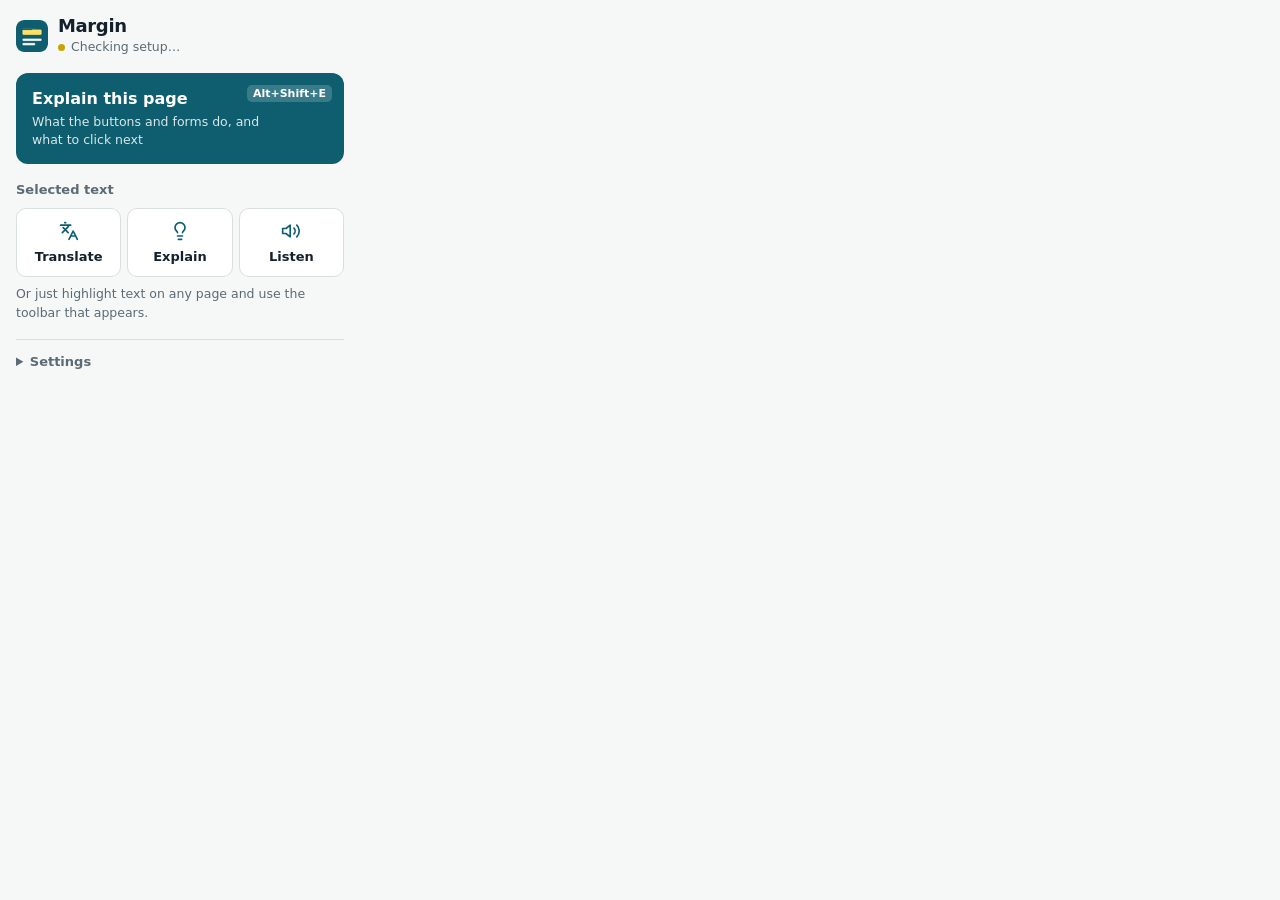
==== popup.html @ b7213889 "Margin: language and page guide extension" ====
<!doctype html>
<html lang="en">
<head>
  <meta charset="utf-8">
  <meta name="viewport" content="width=device-width, initial-scale=1">
  <title>Margin</title>
  <link rel="stylesheet" href="popup.css">
</head>
<body>
  <main>
    <header class="top">
      <img src="icons/icon48.png" width="32" height="32" alt="">
      <div>
        <h1>Margin</h1>
        <p id="state" class="state">Checking setup…</p>
      </div>
    </header>

    <button id="guide" class="primary" type="button">
      <span class="primary-title">Explain this page</span>
      <span class="primary-sub">What the buttons and forms do, and what to click next</span>
      <kbd>Alt+Shift+E</kbd>
    </button>

    <section aria-labelledby="sel-h">
      <h2 id="sel-h">Selected text</h2>
      <div class="trio">
        <button id="translate" type="button">
          <svg viewBox="0 0 24 24" aria-hidden="true"><path d="M5 8l6 6M4 14l6-6 2-3M2 5h12M7 2h1M22 22l-5-10-5 10M14 18h6"/></svg>
          Translate
        </button>
        <button id="explain" type="button">
          <svg viewBox="0 0 24 24" aria-hidden="true"><path d="M15 14c.2-1 .7-1.7 1.5-2.5 1-.9 1.5-2.2 1.5-3.5A6 6 0 0 0 6 8c0 1 .2 2.2 1.5 3.5.7.7 1.3 1.5 1.5 2.5M9 18h6M10 22h4"/></svg>
          Explain
        </button>
        <button id="listen" type="button">
          <svg viewBox="0 0 24 24" aria-hidden="true"><path d="M11 5 6 9H2v6h4l5 4V5zM15.5 8.5a5 5 0 0 1 0 7M19 5a10 10 0 0 1 0 14"/></svg>
          Listen
        </button>
      </div>
      <p class="tip">Or just highlight text on any page and use the toolbar that appears.</p>
    </section>

    <section id="result" class="result" aria-live="polite" hidden>
      <p id="resultText"></p>
      <div class="result-actions" id="resultActions" hidden>
        <button id="play" type="button" class="ghost">Listen</button>
        <button id="copy" type="button" class="ghost">Copy</button>
      </div>
    </section>

    <details id="settings">
      <summary>Settings</summary>
      <div class="fields">
        <label for="language">Your language</label>
        <select id="language"></select>
        <p class="hint">Translations, explanations and page guides are written in this language.</p>

        <label>On-device AI <span class="opt">(free, no key)</span></label>
        <p id="localState" class="hint">Checking…</p>
        <button id="localBtn" type="button" class="ghost" hidden>Download model</button>

        <label for="key">Anthropic API key</label>
        <input id="key" type="password" placeholder="sk-ant-…" autocomplete="off" spellcheck="false">

        <label for="model">Model <span class="opt">(optional)</span></label>
        <input id="model" placeholder="claude-sonnet-4-6" autocomplete="off" spellcheck="false">

        <div class="save-row">
          <button id="save" type="button" class="solid">Save</button>
          <span id="saved" role="status"></span>
        </div>
        <p class="hint">Short text translates and explains for free, with no key. Long text, full explanations and page guides need one. Your key stays in this browser. Free mode sends the selected text to MyMemory and dictionaryapi.dev. With a key, the selected text or the page's title, headings, visible text and button labels go to Anthropic. Anything typed into form fields is never read.</p>
      </div>
    </details>
  </main>
  <script src="popup.js"></script>
</body>
</html>
---- popup.css ----
* { box-sizing: border-box; }
:root {
  color-scheme: light dark;
  --paper: #f6f8f7; --card: #ffffff; --ink: #14202b; --mute: #5b6a75; --line: #d9dfde;
  --teal: #0e5e6f; --teal-fg: #ffffff; --mark: #ffe066; --soft: #eaf0ef;
}
@media (prefers-color-scheme: dark) {
  :root { --paper: #10181f; --card: #16222b; --ink: #eaf0f1; --mute: #9db0b8; --line: #2b3b46;
          --teal: #5fc0d3; --teal-fg: #08222a; --soft: #1e2d37; }
}
body { margin: 0; width: 360px; background: var(--paper); color: var(--ink);
  font: 14px/1.5 system-ui, -apple-system, "Segoe UI", Roboto, sans-serif; }
main { padding: 16px; display: flex; flex-direction: column; gap: 16px; }
button, select, input { font: inherit; color: inherit; }
button { cursor: pointer; }
:focus-visible { outline: 2px solid var(--teal); outline-offset: 2px; }

.top { display: flex; align-items: center; gap: 10px; }
.top img { border-radius: 8px; }
h1 { margin: 0; font-size: 18px; letter-spacing: -.02em; line-height: 1.1; }
.state { margin: 2px 0 0; font-size: 12.5px; color: var(--mute); }
.state::before { content: ""; display: inline-block; width: 7px; height: 7px; margin-right: 6px; border-radius: 50%; background: #c9a400; }
.state.ready::before { background: #2f9e6b; }

.primary { position: relative; text-align: left; border: 0; border-radius: 12px; padding: 14px 16px;
  background: var(--teal); color: var(--teal-fg); display: flex; flex-direction: column; gap: 2px; }
.primary:hover { filter: brightness(1.08); }
.primary-title { font-size: 16px; font-weight: 650; }
.primary-sub { font-size: 12.5px; opacity: .85; max-width: 230px; }
.primary kbd { position: absolute; right: 12px; top: 12px; font: 600 11px system-ui; padding: 2px 6px;
  border-radius: 5px; background: rgba(255,255,255,.18); }
@media (prefers-color-scheme: dark) { .primary kbd { background: rgba(0,0,0,.15); } }

h2 { margin: 0 0 8px; font-size: 13px; font-weight: 650; color: var(--mute); }
.trio { display: grid; grid-template-columns: repeat(3, 1fr); gap: 6px; }
.trio button { display: flex; flex-direction: column; align-items: center; gap: 6px; padding: 12px 4px 10px;
  border: 1px solid var(--line); border-radius: 10px; background: var(--card); font-size: 13px; font-weight: 550; }
.trio button:hover { border-color: var(--teal); background: var(--soft); }
.trio svg { width: 20px; height: 20px; fill: none; stroke: var(--teal); stroke-width: 2; stroke-linecap: round; stroke-linejoin: round; }
.tip { margin: 8px 0 0; font-size: 12.5px; color: var(--mute); }

.result { padding: 12px 14px; border: 1px solid var(--line); border-left: 3px solid var(--mark); border-radius: 4px 10px 10px 4px; background: var(--card); }
.result p { margin: 0; white-space: pre-wrap; overflow-wrap: anywhere; max-height: 200px; overflow: auto; }
.result-actions { display: flex; gap: 6px; margin-top: 10px; }
.ghost { border: 1px solid var(--line); background: transparent; border-radius: 7px; padding: 5px 10px; font-size: 12.5px; font-weight: 550; }
.ghost:hover { background: var(--soft); }

details { border-top: 1px solid var(--line); padding-top: 12px; }
summary { cursor: pointer; font-size: 13px; font-weight: 650; color: var(--mute); }
.fields { display: flex; flex-direction: column; gap: 6px; padding-top: 12px; }
label { font-size: 13px; font-weight: 600; margin-top: 4px; }
.opt { font-weight: 400; color: var(--mute); }
select, input { width: 100%; padding: 8px 10px; border: 1px solid var(--line); border-radius: 8px; background: var(--card); }
.hint { margin: 0; font-size: 12px; color: var(--mute); }
.save-row { display: flex; align-items: center; gap: 10px; margin-top: 6px; }
.solid { border: 0; border-radius: 8px; padding: 8px 16px; background: var(--ink); color: var(--paper); font-weight: 600; }
#saved { font-size: 12.5px; color: #2f9e6b; }
@media (prefers-reduced-motion: no-preference) { .primary, .trio button { transition: background .12s, border-color .12s, filter .12s; } }
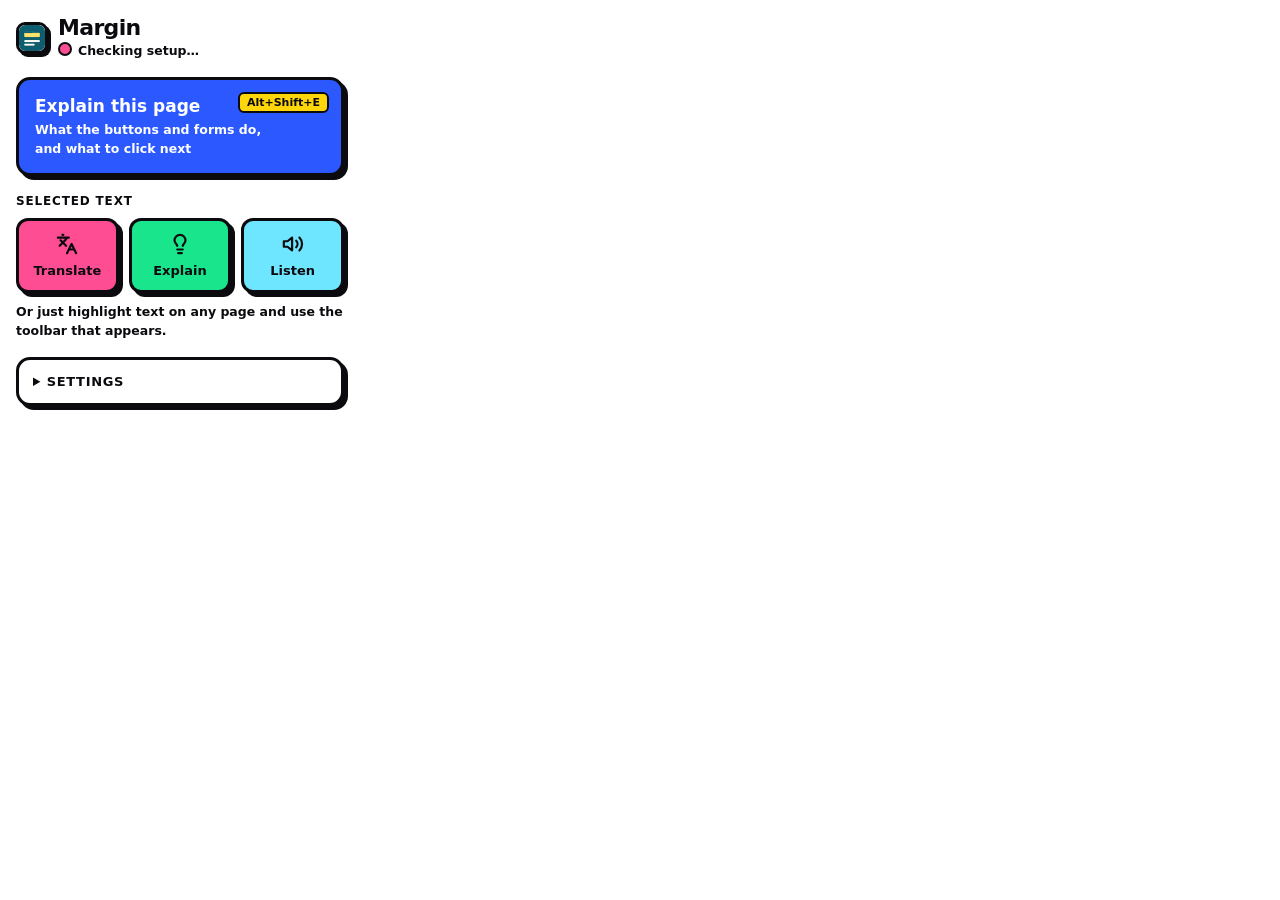
==== commit 366e8838: "ui minor change" ====
--- a/popup.html
+++ b/popup.html
@@ -42,6 +42,10 @@
     </section>
 
     <section id="result" class="result" aria-live="polite" hidden>
+      <div id="resultLang" class="result-lang" hidden>
+        <label for="targetLang">Translate into</label>
+        <select id="targetLang"></select>
+      </div>
       <p id="resultText"></p>
       <div class="result-actions" id="resultActions" hidden>
         <button id="play" type="button" class="ghost">Listen</button>
@@ -70,7 +74,7 @@
           <button id="save" type="button" class="solid">Save</button>
           <span id="saved" role="status"></span>
         </div>
-        <p class="hint">Short text translates and explains for free, with no key. Long text, full explanations and page guides need one. Your key stays in this browser. Free mode sends the selected text to MyMemory and dictionaryapi.dev. With a key, the selected text or the page's title, headings, visible text and button labels go to Anthropic. Anything typed into form fields is never read.</p>
+        <p class="hint">Short text translates and explains for free, with no key. Long text, full explanations and page guides need one. Your key stays in this browser. Free mode sends the selected text to MyMemory and dictionaryapi.dev. Selecting a single word also looks it up on Wikipedia and Wiktionary. With a key, the selected text or the page's title, headings, visible text and button labels go to Anthropic. Anything typed into form fields is never read.</p>
       </div>
     </details>
   </main>
--- a/popup.css
+++ b/popup.css
@@ -1,58 +1,67 @@
 * { box-sizing: border-box; }
 :root {
-  color-scheme: light dark;
-  --paper: #f6f8f7; --card: #ffffff; --ink: #14202b; --mute: #5b6a75; --line: #d9dfde;
-  --teal: #0e5e6f; --teal-fg: #ffffff; --mark: #ffe066; --soft: #eaf0ef;
-}
-@media (prefers-color-scheme: dark) {
-  :root { --paper: #10181f; --card: #16222b; --ink: #eaf0f1; --mute: #9db0b8; --line: #2b3b46;
-          --teal: #5fc0d3; --teal-fg: #08222a; --soft: #1e2d37; }
+  color-scheme: light;
+  --ink: #0b0b0f; --paper: #ffffff; --mute: #2d3240;
+  --blue: #2b59ff; --pink: #ff4d94; --yellow: #ffd60a; --cyan: #6fe6ff; --green: #19e68c; --orange: #ffb23f;
+  --shadow: 4px 4px 0 var(--ink);
 }
 body { margin: 0; width: 360px; background: var(--paper); color: var(--ink);
   font: 14px/1.5 system-ui, -apple-system, "Segoe UI", Roboto, sans-serif; }
 main { padding: 16px; display: flex; flex-direction: column; gap: 16px; }
 button, select, input { font: inherit; color: inherit; }
 button { cursor: pointer; }
-:focus-visible { outline: 2px solid var(--teal); outline-offset: 2px; }
+:focus-visible { outline: 3px solid var(--ink); outline-offset: 2px; }
 
 .top { display: flex; align-items: center; gap: 10px; }
-.top img { border-radius: 8px; }
-h1 { margin: 0; font-size: 18px; letter-spacing: -.02em; line-height: 1.1; }
-.state { margin: 2px 0 0; font-size: 12.5px; color: var(--mute); }
-.state::before { content: ""; display: inline-block; width: 7px; height: 7px; margin-right: 6px; border-radius: 50%; background: #c9a400; }
-.state.ready::before { background: #2f9e6b; }
+.top img { border-radius: 9px; border: 3px solid var(--ink); box-shadow: 3px 3px 0 var(--ink); background: var(--paper); }
+h1 { margin: 0; font-size: 22px; font-weight: 900; letter-spacing: -.03em; line-height: 1.1; }
+.state { margin: 2px 0 0; font-size: 12.5px; font-weight: 700; }
+.state::before { content: ""; display: inline-block; width: 10px; height: 10px; margin-right: 6px; border-radius: 50%;
+  background: var(--pink); border: 2px solid var(--ink); vertical-align: -1px; }
+.state.ready::before { background: var(--green); }
 
-.primary { position: relative; text-align: left; border: 0; border-radius: 12px; padding: 14px 16px;
-  background: var(--teal); color: var(--teal-fg); display: flex; flex-direction: column; gap: 2px; }
-.primary:hover { filter: brightness(1.08); }
-.primary-title { font-size: 16px; font-weight: 650; }
-.primary-sub { font-size: 12.5px; opacity: .85; max-width: 230px; }
-.primary kbd { position: absolute; right: 12px; top: 12px; font: 600 11px system-ui; padding: 2px 6px;
-  border-radius: 5px; background: rgba(255,255,255,.18); }
-@media (prefers-color-scheme: dark) { .primary kbd { background: rgba(0,0,0,.15); } }
+.primary { position: relative; text-align: left; border: 3px solid var(--ink); border-radius: 14px; padding: 14px 16px;
+  background: var(--blue); color: #fff; display: flex; flex-direction: column; gap: 2px; box-shadow: var(--shadow); }
+.primary:hover { transform: translate(-2px, -2px); box-shadow: 6px 6px 0 var(--ink); }
+.primary:active { transform: translate(2px, 2px); box-shadow: 0 0 0 var(--ink); }
+.primary-title { font-size: 17px; font-weight: 900; }
+.primary-sub { font-size: 12.5px; font-weight: 550; max-width: 230px; }
+.primary kbd { position: absolute; right: 12px; top: 12px; font: 800 11px system-ui; padding: 2px 7px;
+  border-radius: 6px; background: var(--yellow); color: var(--ink); border: 2px solid var(--ink); }
 
-h2 { margin: 0 0 8px; font-size: 13px; font-weight: 650; color: var(--mute); }
-.trio { display: grid; grid-template-columns: repeat(3, 1fr); gap: 6px; }
+h2 { margin: 0 0 8px; font-size: 12px; font-weight: 900; letter-spacing: .07em; text-transform: uppercase; }
+.trio { display: grid; grid-template-columns: repeat(3, 1fr); gap: 10px; }
 .trio button { display: flex; flex-direction: column; align-items: center; gap: 6px; padding: 12px 4px 10px;
-  border: 1px solid var(--line); border-radius: 10px; background: var(--card); font-size: 13px; font-weight: 550; }
-.trio button:hover { border-color: var(--teal); background: var(--soft); }
-.trio svg { width: 20px; height: 20px; fill: none; stroke: var(--teal); stroke-width: 2; stroke-linecap: round; stroke-linejoin: round; }
-.tip { margin: 8px 0 0; font-size: 12.5px; color: var(--mute); }
+  border: 3px solid var(--ink); border-radius: 12px; background: var(--paper); font-size: 13px; font-weight: 800; box-shadow: var(--shadow); }
+#translate { background: var(--pink); }
+#explain { background: var(--green); }
+#listen { background: var(--cyan); }
+.trio button:hover { transform: translate(-2px, -2px); box-shadow: 6px 6px 0 var(--ink); }
+.trio button:active { transform: translate(2px, 2px); box-shadow: 0 0 0 var(--ink); }
+.trio svg { width: 22px; height: 22px; fill: none; stroke: var(--ink); stroke-width: 2.4; stroke-linecap: round; stroke-linejoin: round; }
+.tip { margin: 10px 0 0; font-size: 12.5px; font-weight: 550; }
 
-.result { padding: 12px 14px; border: 1px solid var(--line); border-left: 3px solid var(--mark); border-radius: 4px 10px 10px 4px; background: var(--card); }
-.result p { margin: 0; white-space: pre-wrap; overflow-wrap: anywhere; max-height: 200px; overflow: auto; }
-.result-actions { display: flex; gap: 6px; margin-top: 10px; }
-.ghost { border: 1px solid var(--line); background: transparent; border-radius: 7px; padding: 5px 10px; font-size: 12.5px; font-weight: 550; }
-.ghost:hover { background: var(--soft); }
+.result { padding: 12px 14px; border: 3px solid var(--ink); border-radius: 12px; background: var(--paper); box-shadow: var(--shadow); }
+.result p { margin: 0; white-space: pre-wrap; overflow-wrap: anywhere; max-height: 240px; overflow: auto; font-weight: 550; }
+.result-lang { display: flex; align-items: center; gap: 8px; margin-bottom: 10px; }
+.result-lang label { margin: 0; white-space: nowrap; font-size: 12.5px; }
+.result-lang select { flex: 1; min-width: 0; padding: 5px 8px; font-weight: 700; }
+.result-actions { display: flex; gap: 8px; margin-top: 10px; }
+.ghost { border: 2px solid var(--ink); background: var(--paper); border-radius: 9px; padding: 5px 11px; font-size: 12.5px; font-weight: 800; }
+.ghost:hover { background: var(--green); }
 
-details { border-top: 1px solid var(--line); padding-top: 12px; }
-summary { cursor: pointer; font-size: 13px; font-weight: 650; color: var(--mute); }
+details { background: var(--paper); border: 3px solid var(--ink); border-radius: 14px; padding: 12px 14px; box-shadow: var(--shadow); }
+summary { cursor: pointer; font-size: 13px; font-weight: 900; letter-spacing: .05em; text-transform: uppercase; }
 .fields { display: flex; flex-direction: column; gap: 6px; padding-top: 12px; }
-label { font-size: 13px; font-weight: 600; margin-top: 4px; }
-.opt { font-weight: 400; color: var(--mute); }
-select, input { width: 100%; padding: 8px 10px; border: 1px solid var(--line); border-radius: 8px; background: var(--card); }
+label { font-size: 13px; font-weight: 800; margin-top: 4px; }
+.opt { font-weight: 500; color: var(--mute); }
+select, input { width: 100%; padding: 8px 10px; border: 2px solid var(--ink); border-radius: 9px; background: var(--paper); }
 .hint { margin: 0; font-size: 12px; color: var(--mute); }
 .save-row { display: flex; align-items: center; gap: 10px; margin-top: 6px; }
-.solid { border: 0; border-radius: 8px; padding: 8px 16px; background: var(--ink); color: var(--paper); font-weight: 600; }
-#saved { font-size: 12.5px; color: #2f9e6b; }
-@media (prefers-reduced-motion: no-preference) { .primary, .trio button { transition: background .12s, border-color .12s, filter .12s; } }
+.solid { border: 2px solid var(--ink); border-radius: 9px; padding: 8px 18px; background: var(--pink); color: var(--ink); font-weight: 900; box-shadow: 3px 3px 0 var(--ink); }
+.solid:hover { transform: translate(-1px, -1px); box-shadow: 4px 4px 0 var(--ink); }
+.solid:active { transform: translate(2px, 2px); box-shadow: none; }
+#saved { font-size: 12.5px; font-weight: 800; color: #0a7a46; }
+@media (prefers-reduced-motion: no-preference) {
+  .primary, .trio button, .solid, .ghost { transition: transform .08s, box-shadow .08s, background .08s; }
+}
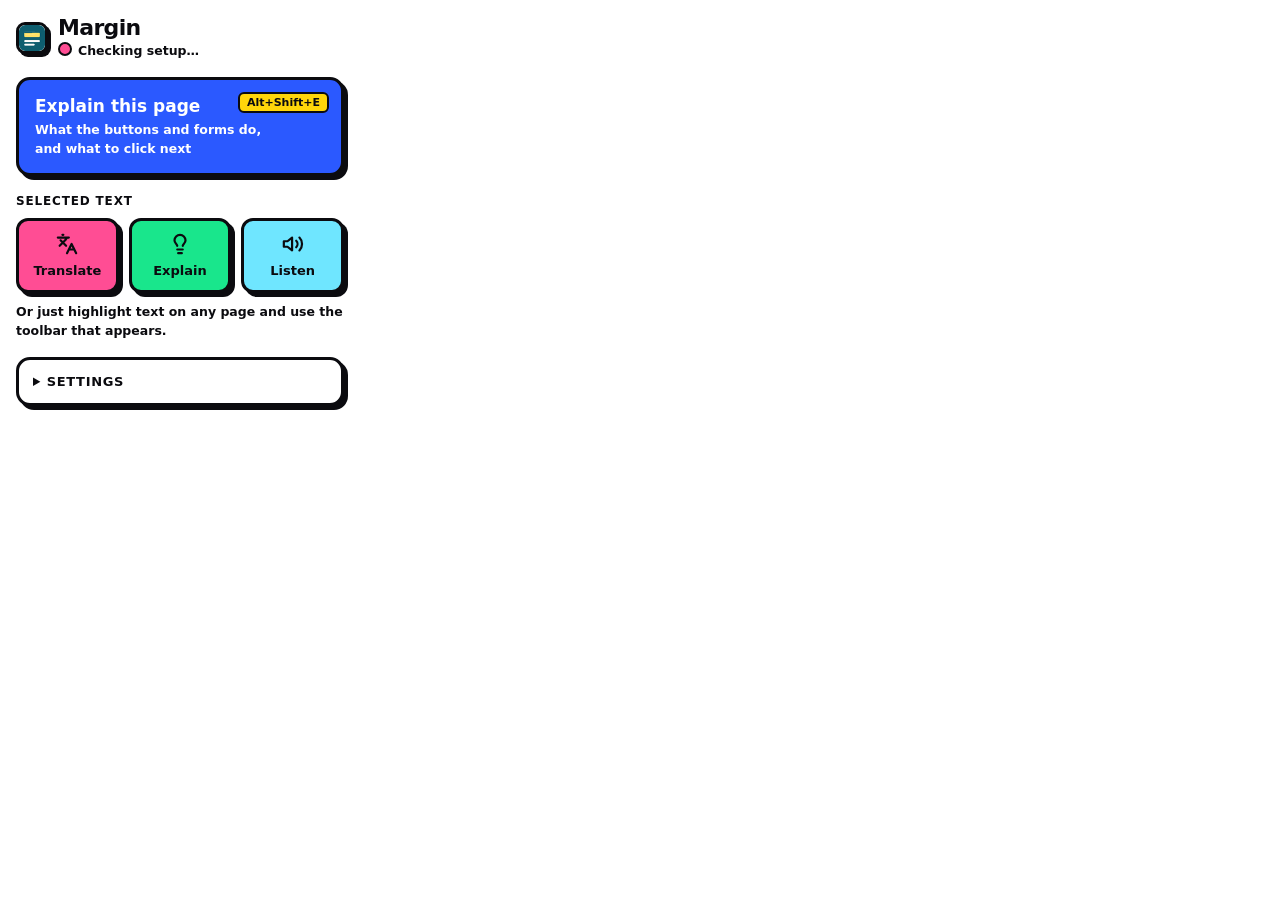
==== commit d2b03d09: "Switched from anthropic api key to gemini api key" ====
--- a/popup.html
+++ b/popup.html
@@ -64,17 +64,17 @@
         <p id="localState" class="hint">Checking…</p>
         <button id="localBtn" type="button" class="ghost" hidden>Download model</button>
 
-        <label for="key">Anthropic API key</label>
-        <input id="key" type="password" placeholder="sk-ant-…" autocomplete="off" spellcheck="false">
+        <label for="key">Gemini API key</label>
+        <input id="key" type="password" placeholder="AIza…" autocomplete="off" spellcheck="false">
 
         <label for="model">Model <span class="opt">(optional)</span></label>
-        <input id="model" placeholder="claude-sonnet-4-6" autocomplete="off" spellcheck="false">
+        <input id="model" placeholder="gemini-3.8-flash" autocomplete="off" spellcheck="false">
 
         <div class="save-row">
           <button id="save" type="button" class="solid">Save</button>
           <span id="saved" role="status"></span>
         </div>
-        <p class="hint">Short text translates and explains for free, with no key. Long text, full explanations and page guides need one. Your key stays in this browser. Free mode sends the selected text to MyMemory and dictionaryapi.dev. Selecting a single word also looks it up on Wikipedia and Wiktionary. With a key, the selected text or the page's title, headings, visible text and button labels go to Anthropic. Anything typed into form fields is never read.</p>
+        <p class="hint">Short text translates and explains for free, with no key. Long text, full explanations and page guides need one. Your key stays in this browser. Free mode sends the selected text to MyMemory and dictionaryapi.dev. Selecting a single word also looks it up on Wikipedia and Wiktionary. With a key, the selected text or the page's title, headings, visible text and button labels go to Google's Gemini API (on Google's free tier, Google may use them to improve its products). Get a key at aistudio.google.com/apikey. Anything typed into form fields is never read.</p>
       </div>
     </details>
   </main>
